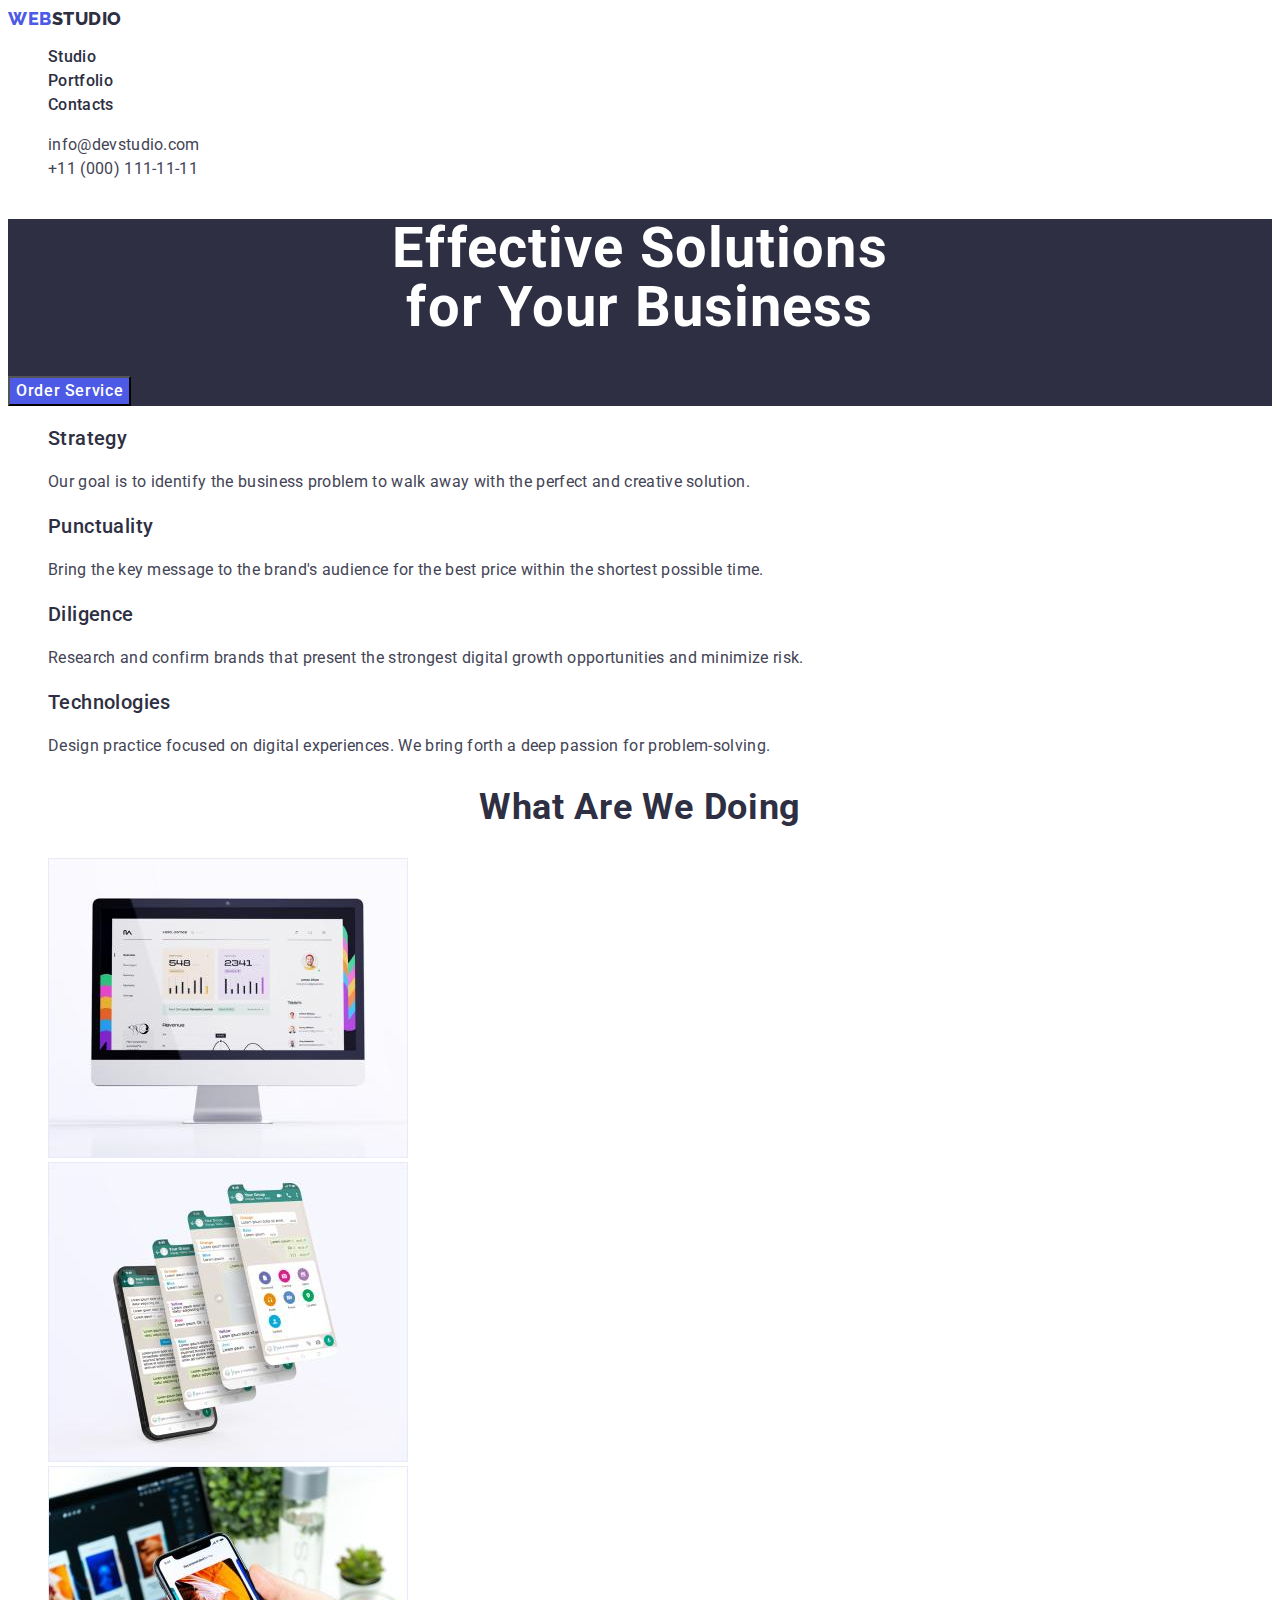
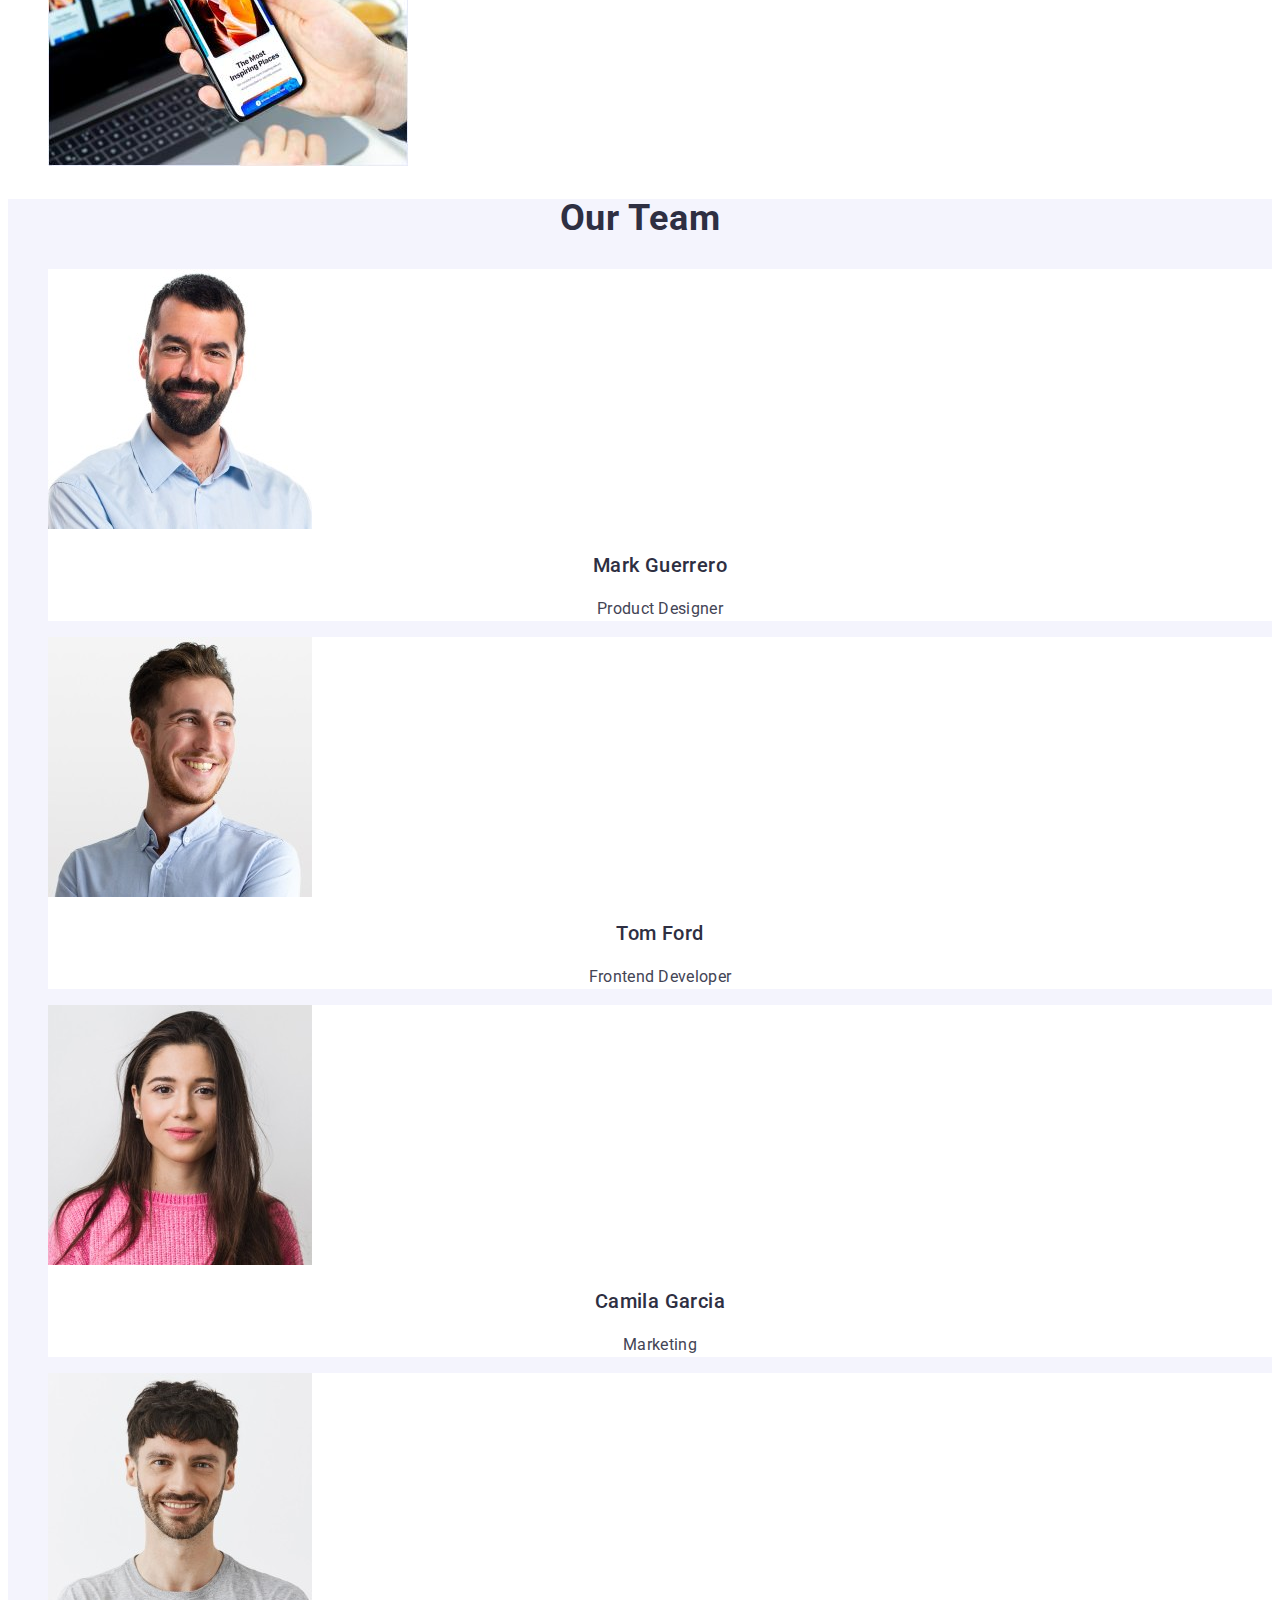
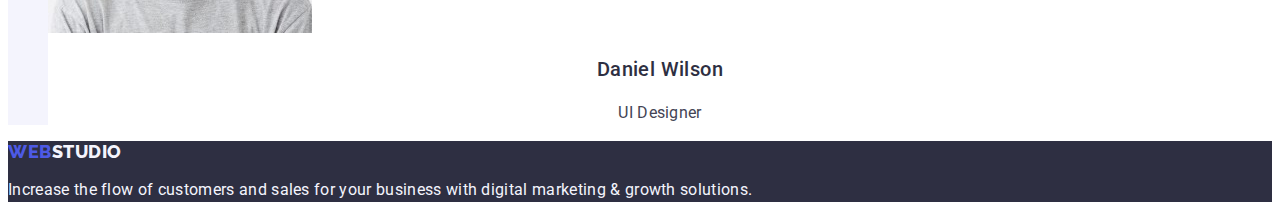
==== index.html @ f13e08d4 "Start" ====
<!DOCTYPE html>
<html lang="en">

<head>
    <meta charset="UTF-8">
    <meta http-equiv="X-UA-Compatible" content="IE=edge">
    <meta name="viewport" content="width=device-width, initial-scale=1.0">
    <meta name="description" content="WebStudio main page">
    <title>WebStudio - Effective Solutions for Your Business!</title>
    <link rel="preconnect" href="https://fonts.googleapis.com">
    <link rel="preconnect" href="https://fonts.gstatic.com" crossorigin>
    <link
        href="https://fonts.googleapis.com/css2?family=Raleway:wght@800&amp;family=Roboto:wght@400;500;700;900&amp;display=swap"
        rel="stylesheet">
    <link rel="stylesheet" href="./css/styles.css">
</head>

<body>
    <header>
        <nav>
            <a href="./index.html" class="logo link">Web<span class="header-studio-color">Studio</span></a>
            <ul class="list">
                <li><a href="./index.html" class="header-link link">Studio</a></li>
                <li><a href="./portfolio.html" class="header-link link">Portfolio</a></li>
                <li><a href="" class="header-link link">Contacts</a></li>
            </ul>
        </nav>
        <address class="header-address">
            <ul class="list">
                <li> <a href="mailto:info@devstudio.com" class="contact-link link">info@devstudio.com</a> </li>
                <li> <a href="tel:+110001111111" class="contact-link link">+11 (000) 111-11-11</a> </li>
            </ul>
        </address>
    </header>

    <main>

        <section class="hero-section">
            <h1 class="hero-head"> Effective Solutions <br> for Your Business </h1>
            <button type="button" class="studio-hero-button"> Order Service </button>
        </section>
        <section>
            <h2 hidden> About us </h2>
            <ul class="list">
                <li>
                    <h3 class="about-us-head">Strategy</h3>
                    <p class="about-us-text">Our goal is to identify the business
                        problem to walk away with the perfect and creative solution.</p>
                </li>
                <li>
                    <h3 class="about-us-head">Punctuality</h3>
                    <p class="about-us-text">Bring the key message to the brand's audience for the best price within the
                        shortest possible
                        time.</p>
                </li>
                <li>
                    <h3 class="about-us-head">Diligence</h3>
                    <p class="about-us-text">Research and confirm brands that present the strongest digital growth
                        opportunities and minimize
                        risk.</p>
                </li>
                <li>
                    <h3 class="about-us-head">Technologies</h3>
                    <p class="about-us-text">Design practice focused on digital experiences. We bring forth a deep
                        passion for
                        problem-solving.</p>
                </li>

            </ul>
        </section>
        <section>
            <h2 class="we-doing-head">What are we doing</h2>
            <ul class="list">
                <li><img src="./images/what_we_are_doing_1.jpg" alt="Monitor with statistics" width="360" height="300">
                </li>
                <li><img src="./images/what_we_are_doing_2.jpg" alt="Different pages of the sam app on a phone"
                        width="360" height="300"></li>
                <li><img src="./images/what_we_are_doing_3.jpg"
                        alt="Phone held on hand with page opened for most interesting places" width="360" height="300">
                </li>
            </ul>
        </section>
        <section class="our-team-section">
            <h2 class="our-team-head">Our Team</h2>
            <ul class="list">
                <li class="our-team-item">
                    <img src="./images/our_team_1.jpg" alt="Mark Guerrero's photo" width="264" height="260">
                    <h3 class="our-team-subhead">Mark Guerrero</h3>
                    <p class="our-team-text">Product Designer</p>
                </li>
                <li class="our-team-item">
                    <img src="./images/our_team_2.jpg" alt="Tom Ford's photo" width="264" height="260">
                    <h3 class="our-team-subhead">Tom Ford</h3>
                    <p class="our-team-text">Frontend Developer</p>
                </li>
                <li class="our-team-item">
                    <img src="./images/our_team_3.jpg" alt="Camila Garcia's photo" width="264" height="260">
                    <h3 class="our-team-subhead">Camila Garcia</h3>
                    <p class="our-team-text">Marketing</p>
                </li>
                <li class="our-team-item">
                    <img src="./images/our_team_4.jpg" alt="Daniel Wilson's photo" width="264" height="260">
                    <h3 class="our-team-subhead">Daniel Wilson</h3>
                    <p class="our-team-text">UI Designer</p>
                </li>
            </ul>
        </section>

    </main>

    <footer class="footer">
        <a href="./index.html" class="logo link">Web<span class="footer-studio-color">Studio</span></a>
        <p class="copyright-text">Increase the flow of customers and sales for your business with digital marketing &
            growth solutions.</p>
    </footer>
</body>

</html>
---- css/styles.css ----
:root {
    --iris-color: #4D5AE5;
    --ocean-color: #404BBF;
    --navyblue-color: #2E2F42;
    --green-color: #31D0AA;
    --slate-color: #434455;
    --light-slate-color: #8E8F99;
    --cornflower-color: #E7E9FC;
    --cloud-color: #F4F4FD;
    --navyblue-modal-color: rgba(46, 47, 66, 0.4);
    --grey-color: rgba(46, 47, 66, 0.7);
    --white-color: #FFFFFF;
    --dairy-color: #FCFCFC;
 }
 
 body {
    font-family: 'Roboto',sans-serif;
    color: #434455;
    background-color: #FFFFFF;
}

.logo {
    color: #4d5ae5;
    font-family: "Raleway", sans-serif;
    font-weight: 800;
    font-size: 18px;
    line-height: 1.17;
    letter-spacing: 0.03em;
    text-transform: uppercase;
}

.link {
    text-decoration: none
}

.list {
    list-style-type: none;
}

.header-studio-color {
    color: #2E2F42;
    font-family: "Raleway", sans-serif;
    font-weight: 800;
    font-size: 18px;
    line-height: 1.17;
    letter-spacing: 0.03em;
    text-transform: uppercase;
}


.header-link {
    font-weight: 500;
    font-size: 16px;
    line-height: 1.5;
    letter-spacing: 0.02em;
    color: #2E2F42;
}

.header-link:hover {
    color: #404BBF;
}

.header-link:focus {
    color: #404BBF;
}

.header-address {
    color: #434455;
    font-style: normal;
}

.contact-link {
    font-weight: 400;
    font-size: 16px;
    line-height: 1.5;
    letter-spacing: 0.02em;
    font-style: normal;
    color: #434455;
}
.contact-link:hover {
    color: #404BBF;
}

.contact-link:focus {
    color: #404BBF;
}

.footer {
    background-color: #2E2F42;
}

.footer-studio-color {
    color: #F4F4FD;
}

.copyright-text {
    font-size: 16px;
    line-height: 1.5;
    letter-spacing: 0.02em;
    color: #F4F4FD;
}

.hero-section {
    background-color: #2E2F42;
}

.hero-head {
    color: #FFFFFF;
    font-weight: 700;
    font-size: 56px;
    line-height: 60px;    
    text-align: center;
    letter-spacing: 0.02em;
    line-height: 1.07;
}

.studio-hero-button {
    background-color: #4D5AE5;
    color: #FFFFFF;
    cursor: pointer;
    font-family: "Roboto", sans-serif;
    font-weight: 500;
    font-size: 16px;
    line-height: 1.5;
    letter-spacing: 0.04em;

}

.studio-hero-button:hover {
    background-color: #404BBF;
}

.studio-hero-button:focus {
    background-color: #404BBF;
}

.about-us-head {
    font-weight: 500;
    font-size: 20px;
    line-height: 1.2;    
    letter-spacing: 0.02em;
    color: #2E2F42;
}

.about-us-text {
    font-size: 16px;
    line-height: 1.5;
    letter-spacing: 0.02em;
    color: #434455;
}

.we-doing-head {
    font-weight: 700;
    font-size: 36px;
    line-height: 1.11;    
    text-align: center;
    letter-spacing: 0.02em;
    text-transform: capitalize;
    color: #2E2F42;
}
.our-team-section {
    background-color: #F4F4FD;
}

.our-team-head {
    font-weight: 700;
    font-size: 36px;
    line-height: 1.11;
    text-align: center;
    letter-spacing: 0.02em;
    text-transform: capitalize;
    color: #2E2F42;
}

.our-team-item {
    background-color: #FFFFFF;
}

.our-team-subhead {
    font-weight: 500;
    font-size: 20px;
    line-height: 1.2;
    text-align: center;
    letter-spacing: 0.02em;
    color: #2E2F42;
}

.our-team-text{
    font-size: 16px;
    line-height: 1.5;
    text-align: center;
    letter-spacing: 0.02em;
    color: #434455;
}

.portfolio-filter-button {
    color: #4D5AE5;
    background-color: #F4F4FD;
    font-family: "Roboto", sans-serif;
    font-weight: 500;
    font-size: 16px;
    line-height: 1.5;
    text-align: center;
    letter-spacing: 0.04em;
    cursor: pointer;
}

.portfolio-filter-button:hover {
    color: #FFFFFF;
    background-color: #404BBF;
}

.portfolio-filter-button:focus {
    color: #FFFFFF;
    background-color: #404BBF;
}

.portfolio-project-subhead {
    font-weight: 500;
    font-size: 20px;
    line-height: 1.2;
    letter-spacing: 0.02em;
    color: #2E2F42;
}

.portfolio-project-text {
    font-size: 16px;
    line-height: 1.5;
    letter-spacing: 0.02em;
    color: #434455;
}
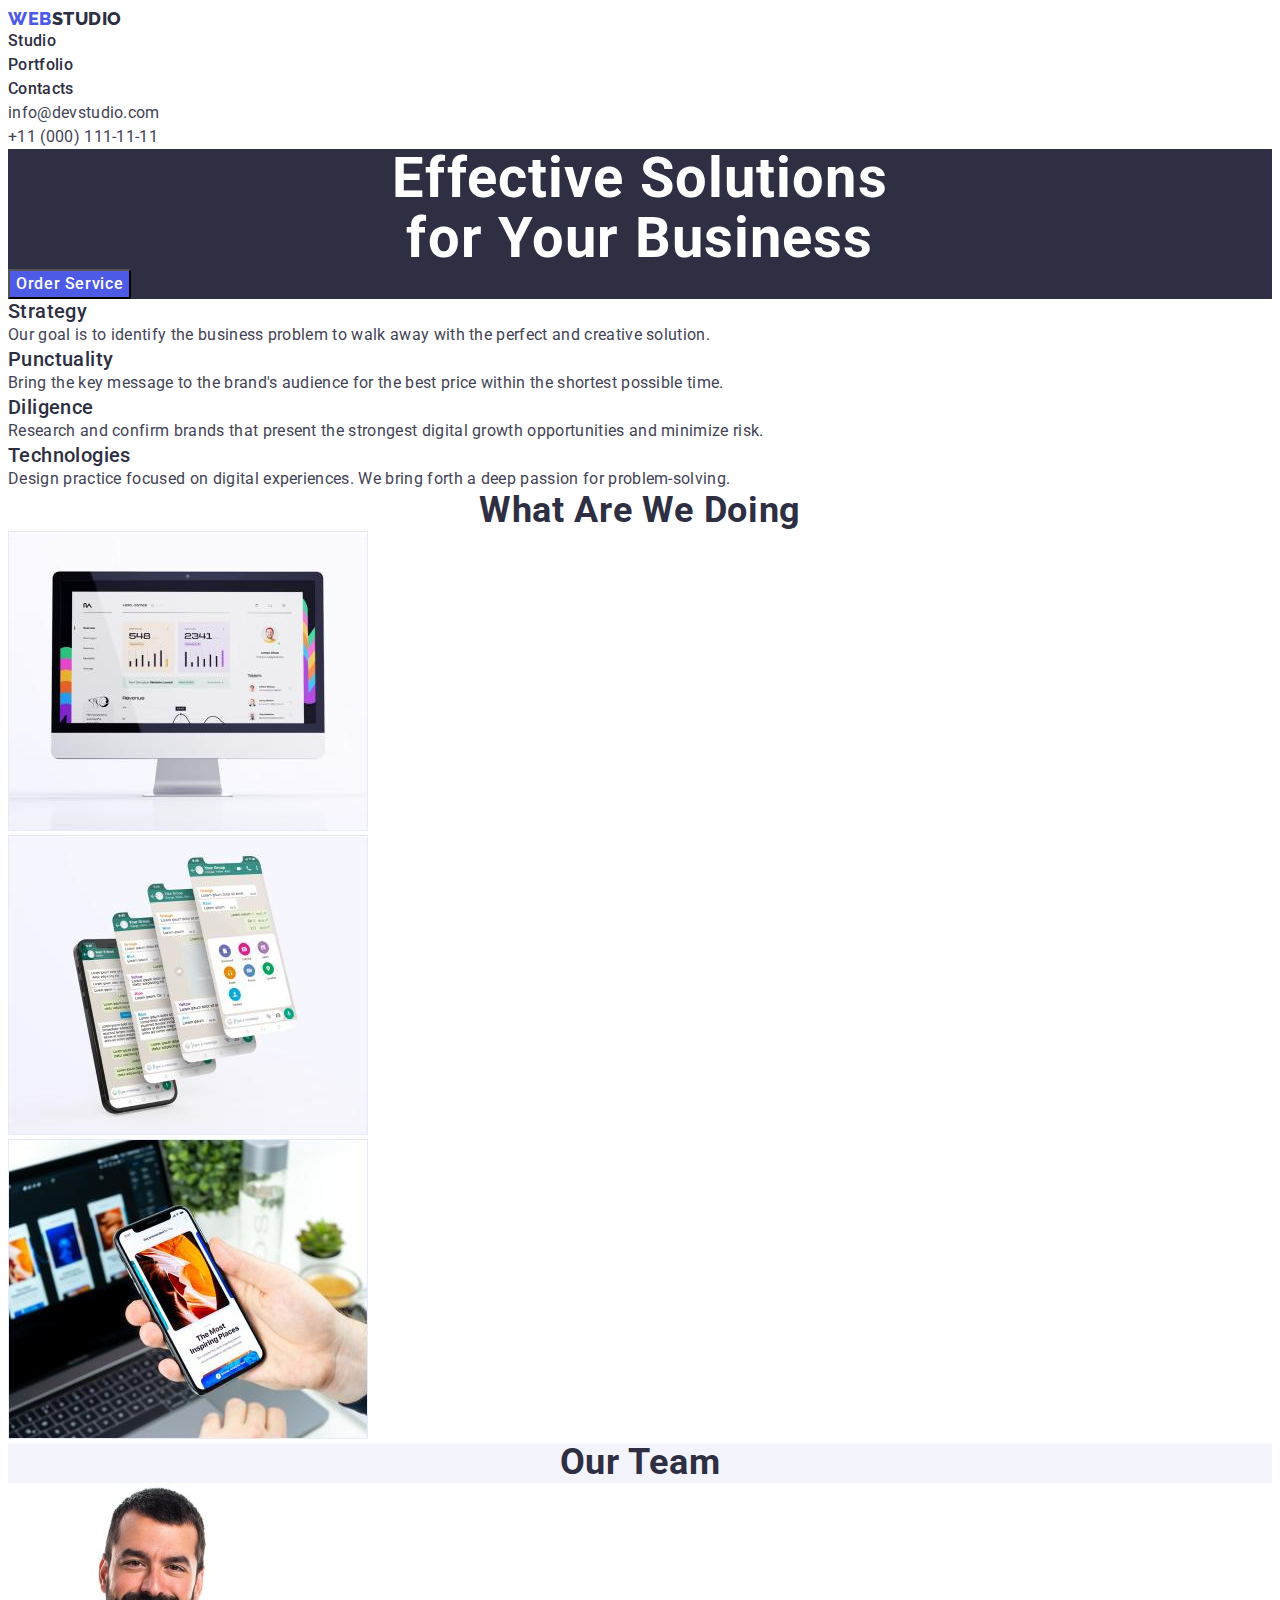
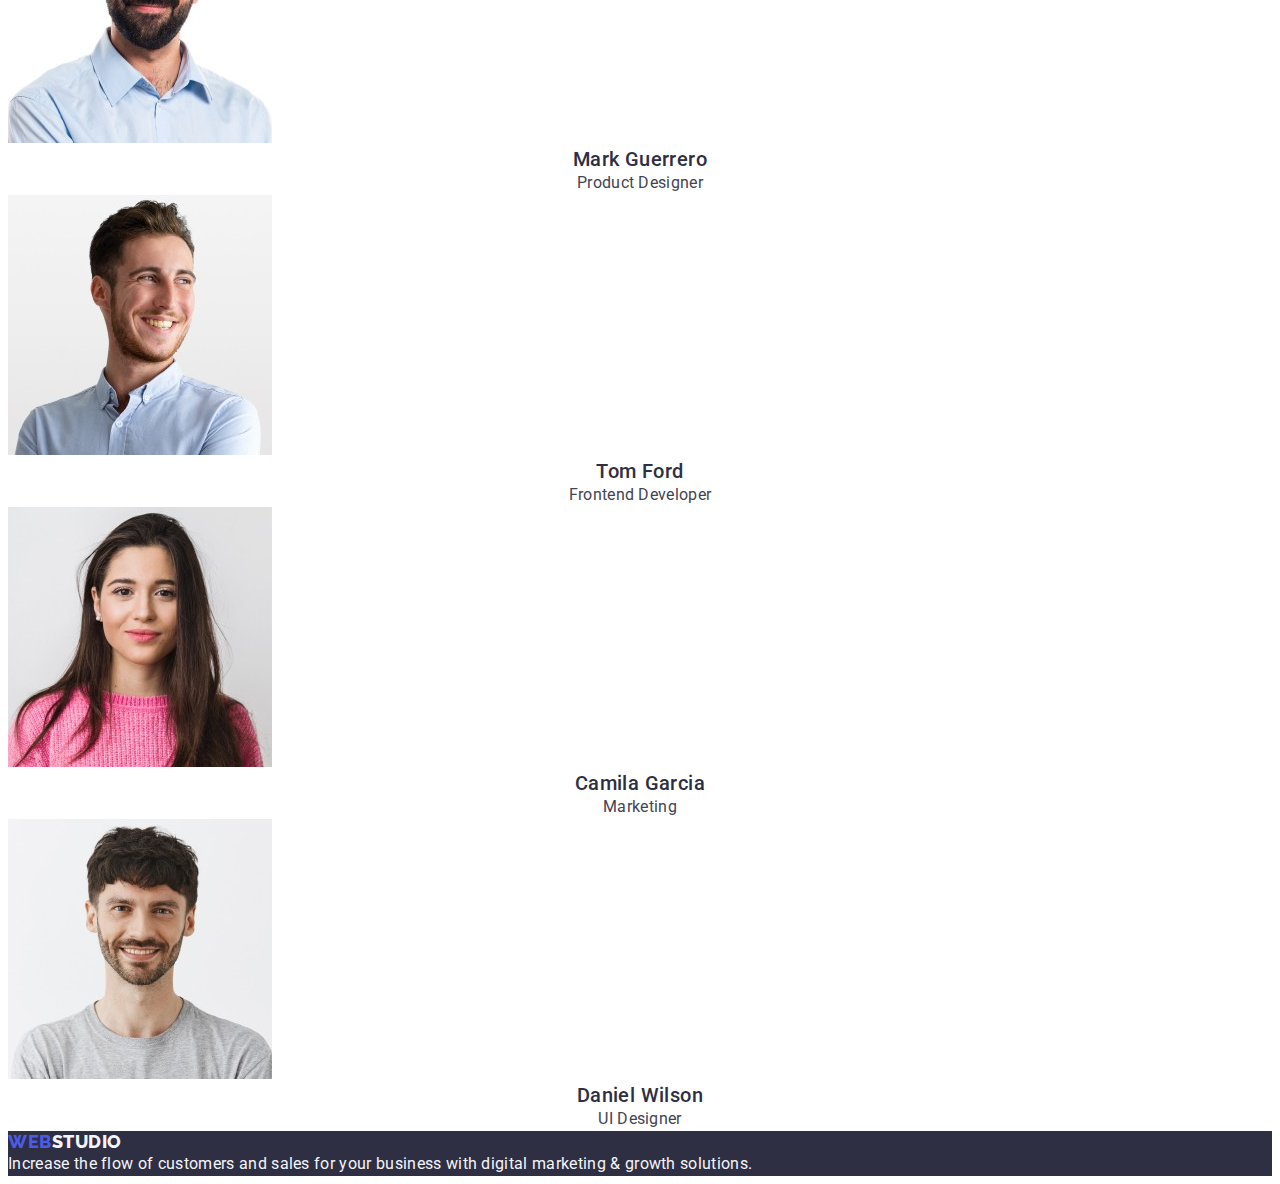
==== commit 414ea6be: "start 1" ====
--- a/index.html
+++ b/index.html
@@ -12,6 +12,10 @@
     <link
         href="https://fonts.googleapis.com/css2?family=Raleway:wght@800&amp;family=Roboto:wght@400;500;700;900&amp;display=swap"
         rel="stylesheet">
+    <link rel="stylesheet" href="https://cdnjs.cloudflare.com/ajax/libs/modern-normalize/2.0.0/modern-normalize.min.css"
+        integrity="sha512-4xo8blKMVCiXpTaLzQSLSw3KFOVPWhm/TRtuPVc4WG6kUgjH6J03IBuG7JZPkcWMxJ5huwaBpOpnwYElP/m6wg=="
+        crossorigin="anonymous" referrerpolicy="no-referrer" />
+
     <link rel="stylesheet" href="./css/styles.css">
 </head>
 
--- a/css/styles.css
+++ b/css/styles.css
@@ -1,231 +1,247 @@
- :root {
-    --iris-color: #4D5AE5;
-    --ocean-color: #404BBF;
-    --navyblue-color: #2E2F42;
-    --green-color: #31D0AA;
-    --slate-color: #434455;
-    --light-slate-color: #8E8F99;
-    --cornflower-color: #E7E9FC;
-    --cloud-color: #F4F4FD;
-    --navyblue-modal-color: rgba(46, 47, 66, 0.4);
-    --grey-color: rgba(46, 47, 66, 0.7);
-    --white-color: #FFFFFF;
-    --dairy-color: #FCFCFC;
- }
- 
- body {
-    font-family: 'Roboto',sans-serif;
-    color: #434455;
-    background-color: #FFFFFF;
+:root {
+  --iris-color: #4d5ae5;
+  --ocean-color: #404bbf;
+  --navyblue-color: #2e2f42;
+  --green-color: #31d0aa;
+  --slate-color: #434455;
+  --light-slate-color: #8e8f99;
+  --cornflower-color: #e7e9fc;
+  --cloud-color: #f4f4fd;
+  --navyblue-modal-color: rgba(46, 47, 66, 0.4);
+  --grey-color: rgba(46, 47, 66, 0.7);
+  --white-color: #ffffff;
+  --dairy-color: #fcfcfc;
+}
+
+body {
+  font-family: "Roboto", sans-serif;
+  color: #434455;
+  background-color: #ffffff;
+}
+
+p,
+ul,
+ol,
+h1,
+h2,
+h3,
+h4,
+h5,
+h6 {
+  margin: 0;
+}
+
+ul {
+  margin-top: 0;
+  margin-bottom: 0;
+  padding-left: 0;
 }
 
 .logo {
-    color: #4d5ae5;
-    font-family: "Raleway", sans-serif;
-    font-weight: 800;
-    font-size: 18px;
-    line-height: 1.17;
-    letter-spacing: 0.03em;
-    text-transform: uppercase;
+  color: #4d5ae5;
+  font-family: "Raleway", sans-serif;
+  font-weight: 800;
+  font-size: 18px;
+  line-height: 1.17;
+  letter-spacing: 0.03em;
+  text-transform: uppercase;
 }
 
 .link {
-    text-decoration: none
+  text-decoration: none;
 }
 
 .list {
-    list-style-type: none;
+  list-style-type: none;
 }
 
 .header-studio-color {
-    color: #2E2F42;
-    font-family: "Raleway", sans-serif;
-    font-weight: 800;
-    font-size: 18px;
-    line-height: 1.17;
-    letter-spacing: 0.03em;
-    text-transform: uppercase;
-}
-
+  color: #2e2f42;
+  font-family: "Raleway", sans-serif;
+  font-weight: 800;
+  font-size: 18px;
+  line-height: 1.17;
+  letter-spacing: 0.03em;
+  text-transform: uppercase;
+}
 
 .header-link {
-    font-weight: 500;
-    font-size: 16px;
-    line-height: 1.5;
-    letter-spacing: 0.02em;
-    color: #2E2F42;
+  font-weight: 500;
+  font-size: 16px;
+  line-height: 1.5;
+  letter-spacing: 0.02em;
+  color: #2e2f42;
 }
 
 .header-link:hover {
-    color: #404BBF;
+  color: #404bbf;
 }
 
 .header-link:focus {
-    color: #404BBF;
+  color: #404bbf;
 }
 
 .header-address {
-    color: #434455;
-    font-style: normal;
+  color: #434455;
+  font-style: normal;
 }
 
 .contact-link {
-    font-weight: 400;
-    font-size: 16px;
-    line-height: 1.5;
-    letter-spacing: 0.02em;
-    font-style: normal;
-    color: #434455;
+  font-weight: 400;
+  font-size: 16px;
+  line-height: 1.5;
+  letter-spacing: 0.02em;
+  font-style: normal;
+  color: #434455;
 }
 .contact-link:hover {
-    color: #404BBF;
+  color: #404bbf;
 }
 
 .contact-link:focus {
-    color: #404BBF;
+  color: #404bbf;
 }
 
 .footer {
-    background-color: #2E2F42;
+  background-color: #2e2f42;
 }
 
 .footer-studio-color {
-    color: #F4F4FD;
+  color: #f4f4fd;
 }
 
 .copyright-text {
-    font-size: 16px;
-    line-height: 1.5;
-    letter-spacing: 0.02em;
-    color: #F4F4FD;
+  font-size: 16px;
+  line-height: 1.5;
+  letter-spacing: 0.02em;
+  color: #f4f4fd;
 }
 
 .hero-section {
-    background-color: #2E2F42;
+  background-color: #2e2f42;
 }
 
 .hero-head {
-    color: #FFFFFF;
-    font-weight: 700;
-    font-size: 56px;
-    line-height: 60px;    
-    text-align: center;
-    letter-spacing: 0.02em;
-    line-height: 1.07;
+  color: #ffffff;
+  font-weight: 700;
+  font-size: 56px;
+  line-height: 60px;
+  text-align: center;
+  letter-spacing: 0.02em;
+  line-height: 1.07;
 }
 
 .studio-hero-button {
-    background-color: #4D5AE5;
-    color: #FFFFFF;
-    cursor: pointer;
-    font-family: "Roboto", sans-serif;
-    font-weight: 500;
-    font-size: 16px;
-    line-height: 1.5;
-    letter-spacing: 0.04em;
-
+  background-color: #4d5ae5;
+  color: #ffffff;
+  cursor: pointer;
+  font-family: "Roboto", sans-serif;
+  font-weight: 500;
+  font-size: 16px;
+  line-height: 1.5;
+  letter-spacing: 0.04em;
 }
 
 .studio-hero-button:hover {
-    background-color: #404BBF;
+  background-color: #404bbf;
 }
 
 .studio-hero-button:focus {
-    background-color: #404BBF;
+  background-color: #404bbf;
 }
 
 .about-us-head {
-    font-weight: 500;
-    font-size: 20px;
-    line-height: 1.2;    
-    letter-spacing: 0.02em;
-    color: #2E2F42;
+  font-weight: 500;
+  font-size: 20px;
+  line-height: 1.2;
+  letter-spacing: 0.02em;
+  color: #2e2f42;
 }
 
 .about-us-text {
-    font-size: 16px;
-    line-height: 1.5;
-    letter-spacing: 0.02em;
-    color: #434455;
+  font-size: 16px;
+  line-height: 1.5;
+  letter-spacing: 0.02em;
+  color: #434455;
 }
 
 .we-doing-head {
-    font-weight: 700;
-    font-size: 36px;
-    line-height: 1.11;    
-    text-align: center;
-    letter-spacing: 0.02em;
-    text-transform: capitalize;
-    color: #2E2F42;
+  font-weight: 700;
+  font-size: 36px;
+  line-height: 1.11;
+  text-align: center;
+  letter-spacing: 0.02em;
+  text-transform: capitalize;
+  color: #2e2f42;
 }
 .our-team-section {
-    background-color: #F4F4FD;
+  background-color: #f4f4fd;
 }
 
 .our-team-head {
-    font-weight: 700;
-    font-size: 36px;
-    line-height: 1.11;
-    text-align: center;
-    letter-spacing: 0.02em;
-    text-transform: capitalize;
-    color: #2E2F42;
+  font-weight: 700;
+  font-size: 36px;
+  line-height: 1.11;
+  text-align: center;
+  letter-spacing: 0.02em;
+  text-transform: capitalize;
+  color: #2e2f42;
 }
 
 .our-team-item {
-    background-color: #FFFFFF;
+  background-color: #ffffff;
 }
 
 .our-team-subhead {
-    font-weight: 500;
-    font-size: 20px;
-    line-height: 1.2;
-    text-align: center;
-    letter-spacing: 0.02em;
-    color: #2E2F42;
-}
-
-.our-team-text{
-    font-size: 16px;
-    line-height: 1.5;
-    text-align: center;
-    letter-spacing: 0.02em;
-    color: #434455;
+  font-weight: 500;
+  font-size: 20px;
+  line-height: 1.2;
+  text-align: center;
+  letter-spacing: 0.02em;
+  color: #2e2f42;
+}
+
+.our-team-text {
+  font-size: 16px;
+  line-height: 1.5;
+  text-align: center;
+  letter-spacing: 0.02em;
+  color: #434455;
 }
 
 .portfolio-filter-button {
-    color: #4D5AE5;
-    background-color: #F4F4FD;
-    font-family: "Roboto", sans-serif;
-    font-weight: 500;
-    font-size: 16px;
-    line-height: 1.5;
-    text-align: center;
-    letter-spacing: 0.04em;
-    cursor: pointer;
+  color: #4d5ae5;
+  background-color: #f4f4fd;
+  font-family: "Roboto", sans-serif;
+  font-weight: 500;
+  font-size: 16px;
+  line-height: 1.5;
+  text-align: center;
+  letter-spacing: 0.04em;
+  cursor: pointer;
 }
 
 .portfolio-filter-button:hover {
-    color: #FFFFFF;
-    background-color: #404BBF;
+  color: #ffffff;
+  background-color: #404bbf;
 }
 
 .portfolio-filter-button:focus {
-    color: #FFFFFF;
-    background-color: #404BBF;
+  color: #ffffff;
+  background-color: #404bbf;
 }
 
 .portfolio-project-subhead {
-    font-weight: 500;
-    font-size: 20px;
-    line-height: 1.2;
-    letter-spacing: 0.02em;
-    color: #2E2F42;
+  font-weight: 500;
+  font-size: 20px;
+  line-height: 1.2;
+  letter-spacing: 0.02em;
+  color: #2e2f42;
 }
 
 .portfolio-project-text {
-    font-size: 16px;
-    line-height: 1.5;
-    letter-spacing: 0.02em;
-    color: #434455;
-}+  font-size: 16px;
+  line-height: 1.5;
+  letter-spacing: 0.02em;
+  color: #434455;
+}
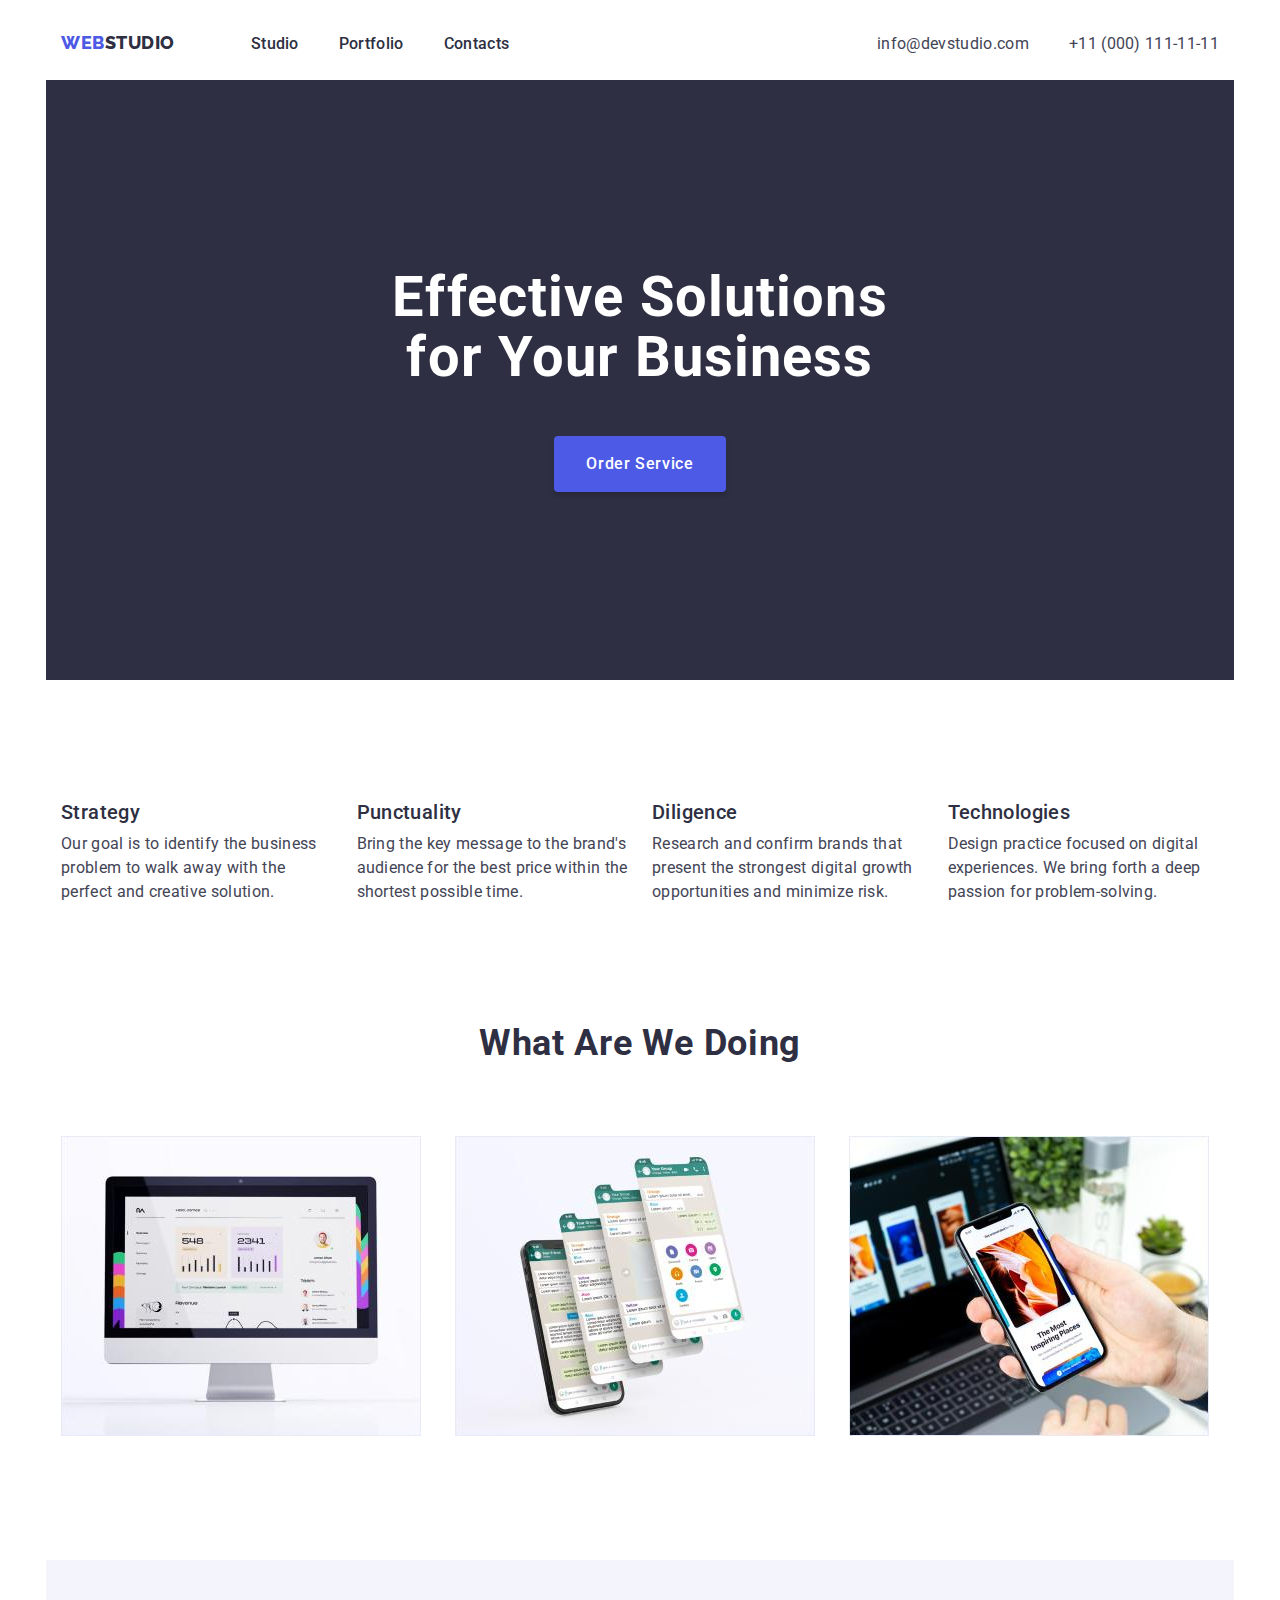
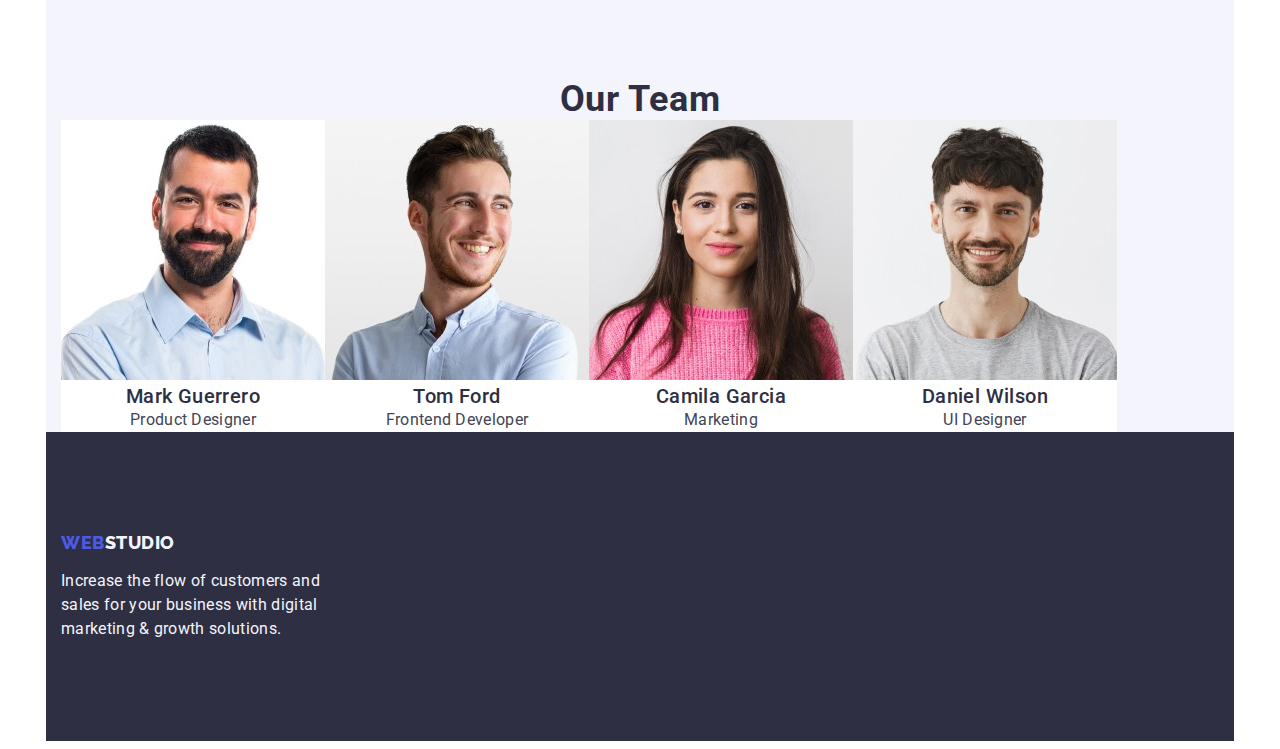
==== commit 4a9c57ef: "Progress 1" ====
--- a/index.html
+++ b/index.html
@@ -20,32 +20,34 @@
 </head>
 
 <body>
-    <header>
-        <nav>
-            <a href="./index.html" class="logo link">Web<span class="header-studio-color">Studio</span></a>
-            <ul class="list">
-                <li><a href="./index.html" class="header-link link">Studio</a></li>
-                <li><a href="./portfolio.html" class="header-link link">Portfolio</a></li>
-                <li><a href="" class="header-link link">Contacts</a></li>
-            </ul>
-        </nav>
-        <address class="header-address">
-            <ul class="list">
-                <li> <a href="mailto:info@devstudio.com" class="contact-link link">info@devstudio.com</a> </li>
-                <li> <a href="tel:+110001111111" class="contact-link link">+11 (000) 111-11-11</a> </li>
-            </ul>
-        </address>
+    <header class="header">
+        <div class="container header-container">
+            <nav class="navigation-wrap">
+                <a href="./index.html" class="logo link">Web<span class="header-studio-color">Studio</span></a>
+                <ul class="list navigation-list">
+                    <li><a href="./index.html" class="header-link link">Studio</a></li>
+                    <li><a href="./portfolio.html" class="header-link link">Portfolio</a></li>
+                    <li><a href="" class="header-link link">Contacts</a></li>
+                </ul>
+            </nav>
+            <address class="header-address">
+                <ul class="list address-list">
+                    <li> <a href="mailto:info@devstudio.com" class="contact-link link">info@devstudio.com</a> </li>
+                    <li> <a href="tel:+110001111111" class="contact-link link">+11 (000) 111-11-11</a> </li>
+                </ul>
+            </address>
+        </div>
     </header>
 
     <main>
-
-        <section class="hero-section">
-            <h1 class="hero-head"> Effective Solutions <br> for Your Business </h1>
+        <section class="container hero-section">
+            <h1 class="hero-head"> Effective Solutions for Your Business </h1>
             <button type="button" class="studio-hero-button"> Order Service </button>
         </section>
-        <section>
+
+        <section class="container about-us-section">
             <h2 hidden> About us </h2>
-            <ul class="list">
+            <ul class="list about-us-wrap">
                 <li>
                     <h3 class="about-us-head">Strategy</h3>
                     <p class="about-us-text">Our goal is to identify the business
@@ -72,9 +74,10 @@
 
             </ul>
         </section>
-        <section>
+
+        <section class="container we-doing-section">
             <h2 class="we-doing-head">What are we doing</h2>
-            <ul class="list">
+            <ul class="list we-doing-list">
                 <li><img src="./images/what_we_are_doing_1.jpg" alt="Monitor with statistics" width="360" height="300">
                 </li>
                 <li><img src="./images/what_we_are_doing_2.jpg" alt="Different pages of the sam app on a phone"
@@ -84,9 +87,10 @@
                 </li>
             </ul>
         </section>
-        <section class="our-team-section">
+
+        <section class="container our-team-section">
             <h2 class="our-team-head">Our Team</h2>
-            <ul class="list">
+            <ul class="list team-list">
                 <li class="our-team-item">
                     <img src="./images/our_team_1.jpg" alt="Mark Guerrero's photo" width="264" height="260">
                     <h3 class="our-team-subhead">Mark Guerrero</h3>
@@ -112,7 +116,7 @@
 
     </main>
 
-    <footer class="footer">
+    <footer class="footer container">
         <a href="./index.html" class="logo link">Web<span class="footer-studio-color">Studio</span></a>
         <p class="copyright-text">Increase the flow of customers and sales for your business with digital marketing &
             growth solutions.</p>
--- a/css/styles.css
+++ b/css/styles.css
@@ -55,6 +55,35 @@
   list-style-type: none;
 }
 
+.container {
+  width: 100%;
+  max-width: 1158px;
+  padding-left: 15px;
+  padding-right: 15px;
+  margin: 0 auto;
+}
+
+/* -----------------Header---------------------*/
+
+.header {
+  padding-top: 24px;
+  padding-bottom: 24px;
+}
+
+.header-container {
+  display: flex;
+}
+
+.navigation-wrap {
+  display: flex;
+}
+
+.navigation-list {
+  display: flex;
+  gap: 40px;
+  margin-left: 76px;
+}
+
 .header-studio-color {
   color: #2e2f42;
   font-family: "Raleway", sans-serif;
@@ -84,6 +113,12 @@
 .header-address {
   color: #434455;
   font-style: normal;
+  margin-left: auto;
+}
+
+.address-list {
+  display: flex;
+  gap: 40px;
 }
 
 .contact-link {
@@ -102,8 +137,12 @@
   color: #404bbf;
 }
 
+/* -----------------Footer---------------------*/
+
 .footer {
   background-color: #2e2f42;
+  padding-top: 100px;
+  padding-bottom: 100px;
 }
 
 .footer-studio-color {
@@ -115,10 +154,19 @@
   line-height: 1.5;
   letter-spacing: 0.02em;
   color: #f4f4fd;
-}
+  margin-top: 16px;
+  width: 100%;
+  max-width: 264px;
+}
+
+/* -----------------Studio Hero-----------------*/
 
 .hero-section {
   background-color: #2e2f42;
+  display: flex;
+  flex-direction: column;
+  justify-content: center;
+  align-items: center;
 }
 
 .hero-head {
@@ -129,17 +177,30 @@
   text-align: center;
   letter-spacing: 0.02em;
   line-height: 1.07;
+  width: 100%;
+  max-width: 496px;
+  margin-bottom: 48px;
+  margin-top: 188px;
 }
 
 .studio-hero-button {
   background-color: #4d5ae5;
   color: #ffffff;
+  box-shadow: 0px 4px 4px rgba(0, 0, 0, 0.15);
+  border-radius: 4px;
   cursor: pointer;
   font-family: "Roboto", sans-serif;
   font-weight: 500;
   font-size: 16px;
   line-height: 1.5;
   letter-spacing: 0.04em;
+  display: flex;
+  flex-direction: row;
+  align-items: flex-start;
+  padding: 16px 32px;
+  gap: 10px;
+  border: 0;
+  margin-bottom: 188px;
 }
 
 .studio-hero-button:hover {
@@ -150,6 +211,22 @@
   background-color: #404bbf;
 }
 
+/* ---------------Studio About Us---------------*/
+
+.about-us-section {
+  padding-top: 120px;
+  padding-bottom: 120px;
+}
+
+.about-us-wrap {
+  display: flex;
+  gap: 24px;
+}
+
+.about-us-wrap li {
+  flex-basis: calc((100% - 24px * 3) / 4);
+}
+
 .about-us-head {
   font-weight: 500;
   font-size: 20px;
@@ -163,6 +240,13 @@
   line-height: 1.5;
   letter-spacing: 0.02em;
   color: #434455;
+  margin-top: 8px;
+}
+
+/* ---------------Studio What We Do---------------*/
+
+.we-doing-section {
+  padding-bottom: 120px;
 }
 
 .we-doing-head {
@@ -173,7 +257,20 @@
   letter-spacing: 0.02em;
   text-transform: capitalize;
   color: #2e2f42;
-}
+  margin-bottom: 72px;
+}
+
+.we-doing-list {
+  display: flex;
+  gap: 24px;
+}
+
+.we-doing-list li {
+  flex-basis: calc((100% - 2 * 24px) / 3);
+}
+
+/* ---------------Studio Our Team---------------*/
+
 .our-team-section {
   background-color: #f4f4fd;
 }
@@ -186,6 +283,11 @@
   letter-spacing: 0.02em;
   text-transform: capitalize;
   color: #2e2f42;
+  padding-top: 120px;
+}
+
+.team-list {
+  display: flex;
 }
 
 .our-team-item {
@@ -208,6 +310,8 @@
   letter-spacing: 0.02em;
   color: #434455;
 }
+
+/* ---------------Poertfolio Page---------------*/
 
 .portfolio-filter-button {
   color: #4d5ae5;
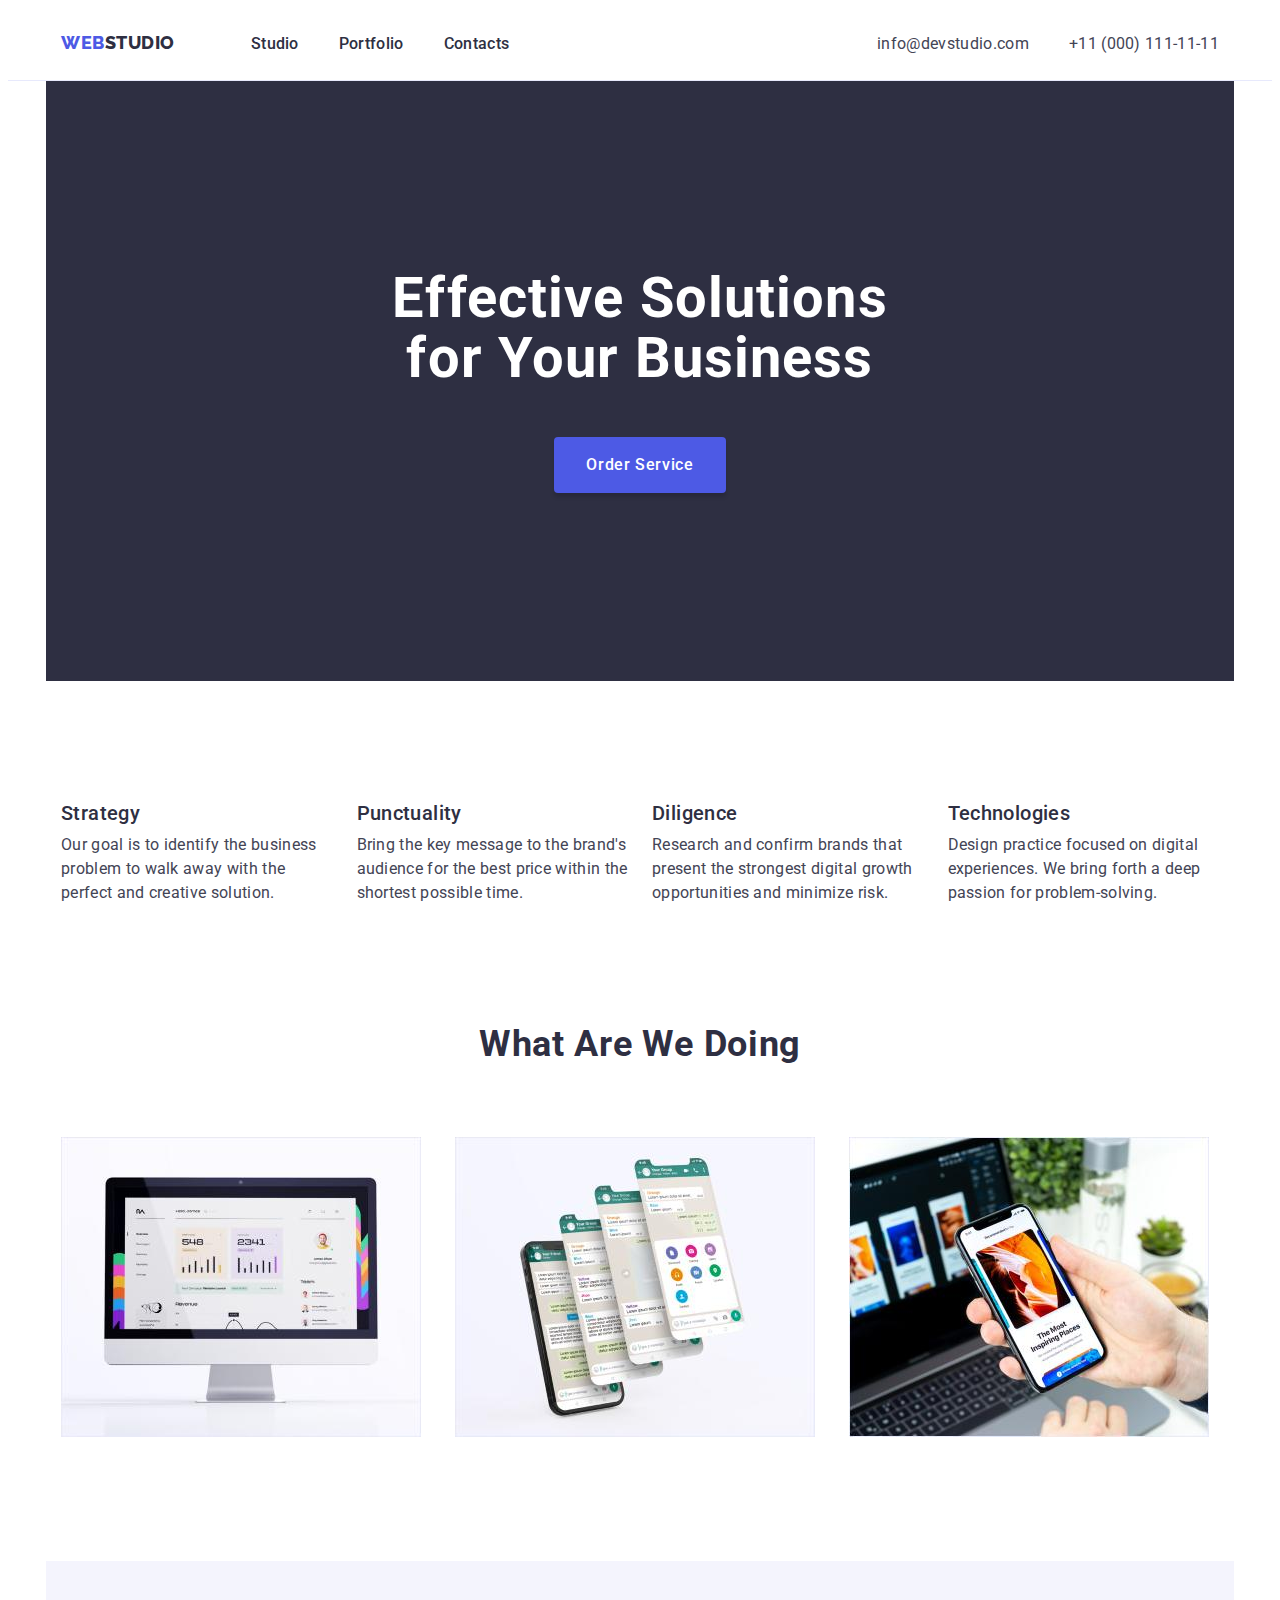
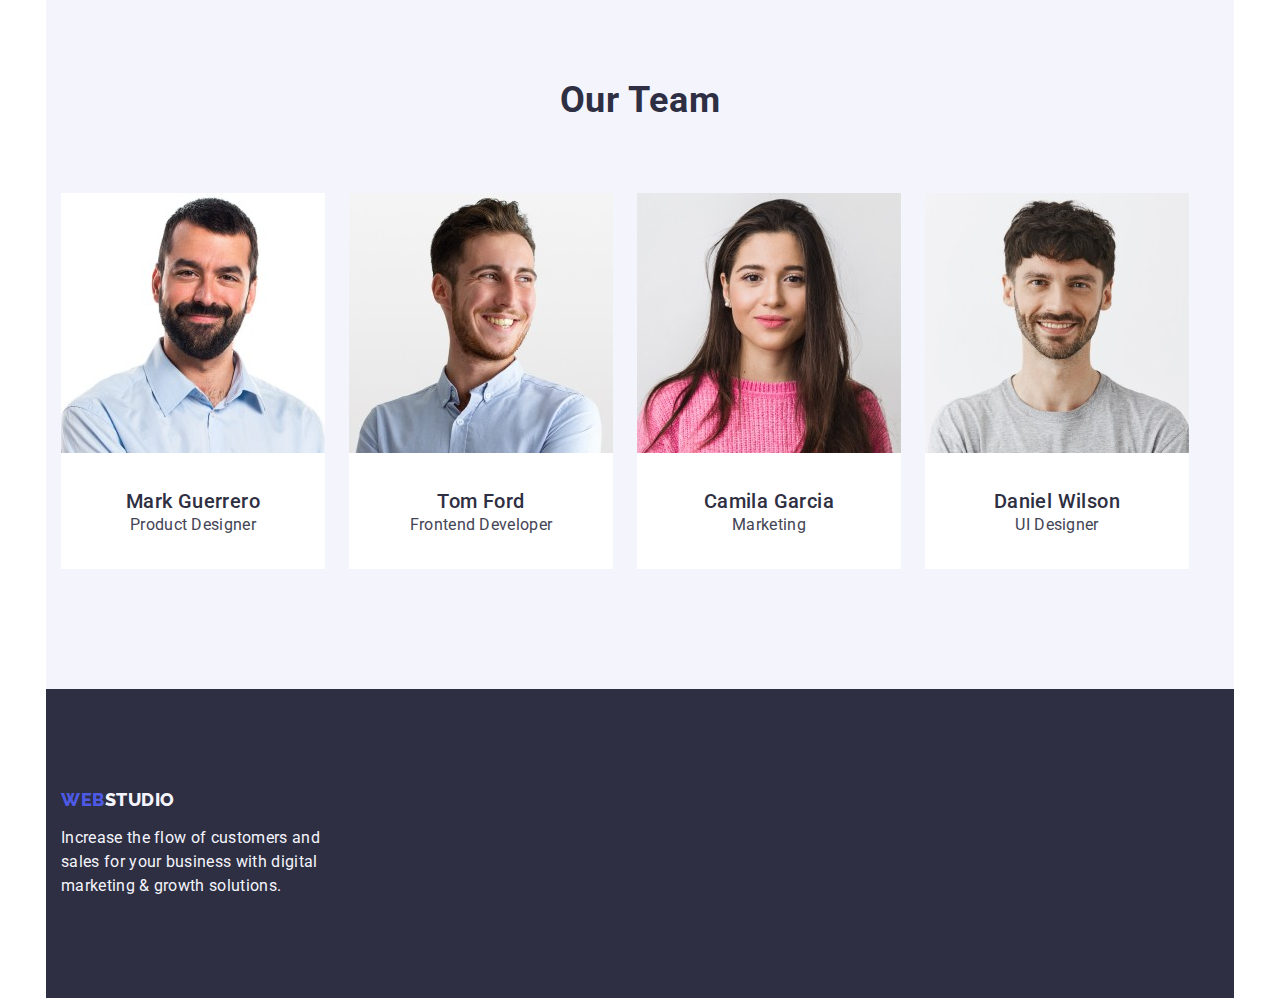
==== commit 5e90c375: "First submission" ====
--- a/index.html
+++ b/index.html
@@ -93,23 +93,31 @@
             <ul class="list team-list">
                 <li class="our-team-item">
                     <img src="./images/our_team_1.jpg" alt="Mark Guerrero's photo" width="264" height="260">
-                    <h3 class="our-team-subhead">Mark Guerrero</h3>
-                    <p class="our-team-text">Product Designer</p>
+                    <div class="team-wrap">
+                        <h3 class="our-team-subhead">Mark Guerrero</h3>
+                        <p class="our-team-text">Product Designer</p>
+                    </div>
                 </li>
                 <li class="our-team-item">
                     <img src="./images/our_team_2.jpg" alt="Tom Ford's photo" width="264" height="260">
-                    <h3 class="our-team-subhead">Tom Ford</h3>
-                    <p class="our-team-text">Frontend Developer</p>
+                    <div class="team-wrap">
+                        <h3 class="our-team-subhead">Tom Ford</h3>
+                        <p class="our-team-text">Frontend Developer</p>
+                    </div>
                 </li>
                 <li class="our-team-item">
                     <img src="./images/our_team_3.jpg" alt="Camila Garcia's photo" width="264" height="260">
-                    <h3 class="our-team-subhead">Camila Garcia</h3>
-                    <p class="our-team-text">Marketing</p>
+                    <div class="team-wrap">
+                        <h3 class="our-team-subhead">Camila Garcia</h3>
+                        <p class="our-team-text">Marketing</p>
+                    </div>
                 </li>
                 <li class="our-team-item">
                     <img src="./images/our_team_4.jpg" alt="Daniel Wilson's photo" width="264" height="260">
-                    <h3 class="our-team-subhead">Daniel Wilson</h3>
-                    <p class="our-team-text">UI Designer</p>
+                    <div class="team-wrap">
+                        <h3 class="our-team-subhead">Daniel Wilson</h3>
+                        <p class="our-team-text">UI Designer</p>
+                    </div>
                 </li>
             </ul>
         </section>
--- a/css/styles.css
+++ b/css/styles.css
@@ -31,6 +31,10 @@
   margin: 0;
 }
 
+.block-images {
+  display: block;
+}
+
 ul {
   margin-top: 0;
   margin-bottom: 0;
@@ -68,6 +72,7 @@
 .header {
   padding-top: 24px;
   padding-bottom: 24px;
+  border-bottom: 1px solid #e7e9fc;
 }
 
 .header-container {
@@ -100,6 +105,8 @@
   line-height: 1.5;
   letter-spacing: 0.02em;
   color: #2e2f42;
+  padding-top: 24px;
+  padding-bottom: 24px;
 }
 
 .header-link:hover {
@@ -128,6 +135,8 @@
   letter-spacing: 0.02em;
   font-style: normal;
   color: #434455;
+  padding-top: 24px;
+  padding-bottom: 24px;
 }
 .contact-link:hover {
   color: #404bbf;
@@ -273,6 +282,7 @@
 
 .our-team-section {
   background-color: #f4f4fd;
+  padding-bottom: 120px;
 }
 
 .our-team-head {
@@ -288,6 +298,13 @@
 
 .team-list {
   display: flex;
+  gap: 24px;
+  flex-basis: ((100% - 3 * 24px) / 4);
+  margin-top: 72px;
+}
+
+.team-wrap {
+  margin: 32px 16px;
 }
 
 .our-team-item {
@@ -312,6 +329,10 @@
 }
 
 /* ---------------Poertfolio Page---------------*/
+
+.portfolio-container {
+  padding-top: 95px;
+}
 
 .portfolio-filter-button {
   color: #4d5ae5;
@@ -323,16 +344,41 @@
   text-align: center;
   letter-spacing: 0.04em;
   cursor: pointer;
+  padding: 12px 24px;
+  border: 0;
+  border-radius: 4px;
+}
+
+.portfolio-buttons-wrap {
+  display: flex;
+  justify-content: center;
+  margin-bottom: 72px;
+  gap: 24px;
 }
 
 .portfolio-filter-button:hover {
   color: #ffffff;
   background-color: #404bbf;
+  border-radius: 4px;
+  border: 0;
+  box-shadow: 0px 3px 1px rgba(0, 0, 0, 0.1), 0px 2px 1px rgba(0, 0, 0, 0.08),
+    0px 2px 2px rgba(0, 0, 0, 0.12);
 }
 
 .portfolio-filter-button:focus {
   color: #ffffff;
   background-color: #404bbf;
+  border: 0;
+  box-shadow: 0px 3px 1px rgba(0, 0, 0, 0.1), 0px 2px 1px rgba(0, 0, 0, 0.08),
+    0px 2px 2px rgba(0, 0, 0, 0.12);
+}
+
+.portfolio-project-wrap {
+  display: flex;
+  flex-wrap: wrap;
+  justify-content: center;
+  gap: 48px 24px;
+  padding-bottom: 120px;
 }
 
 .portfolio-project-subhead {
@@ -341,6 +387,7 @@
   line-height: 1.2;
   letter-spacing: 0.02em;
   color: #2e2f42;
+  margin: 32px auto 8px 16px;
 }
 
 .portfolio-project-text {
@@ -348,4 +395,12 @@
   line-height: 1.5;
   letter-spacing: 0.02em;
   color: #434455;
-}
+  margin: 0 auto 32px 16px;
+}
+
+.portfolio-item-wrap {
+  border-bottom: 1px solid #e7e9fc;
+  border-right: 1px solid #e7e9fc;
+  border-left: 1px solid #e7e9fc;
+  padding-top: 32px;
+}
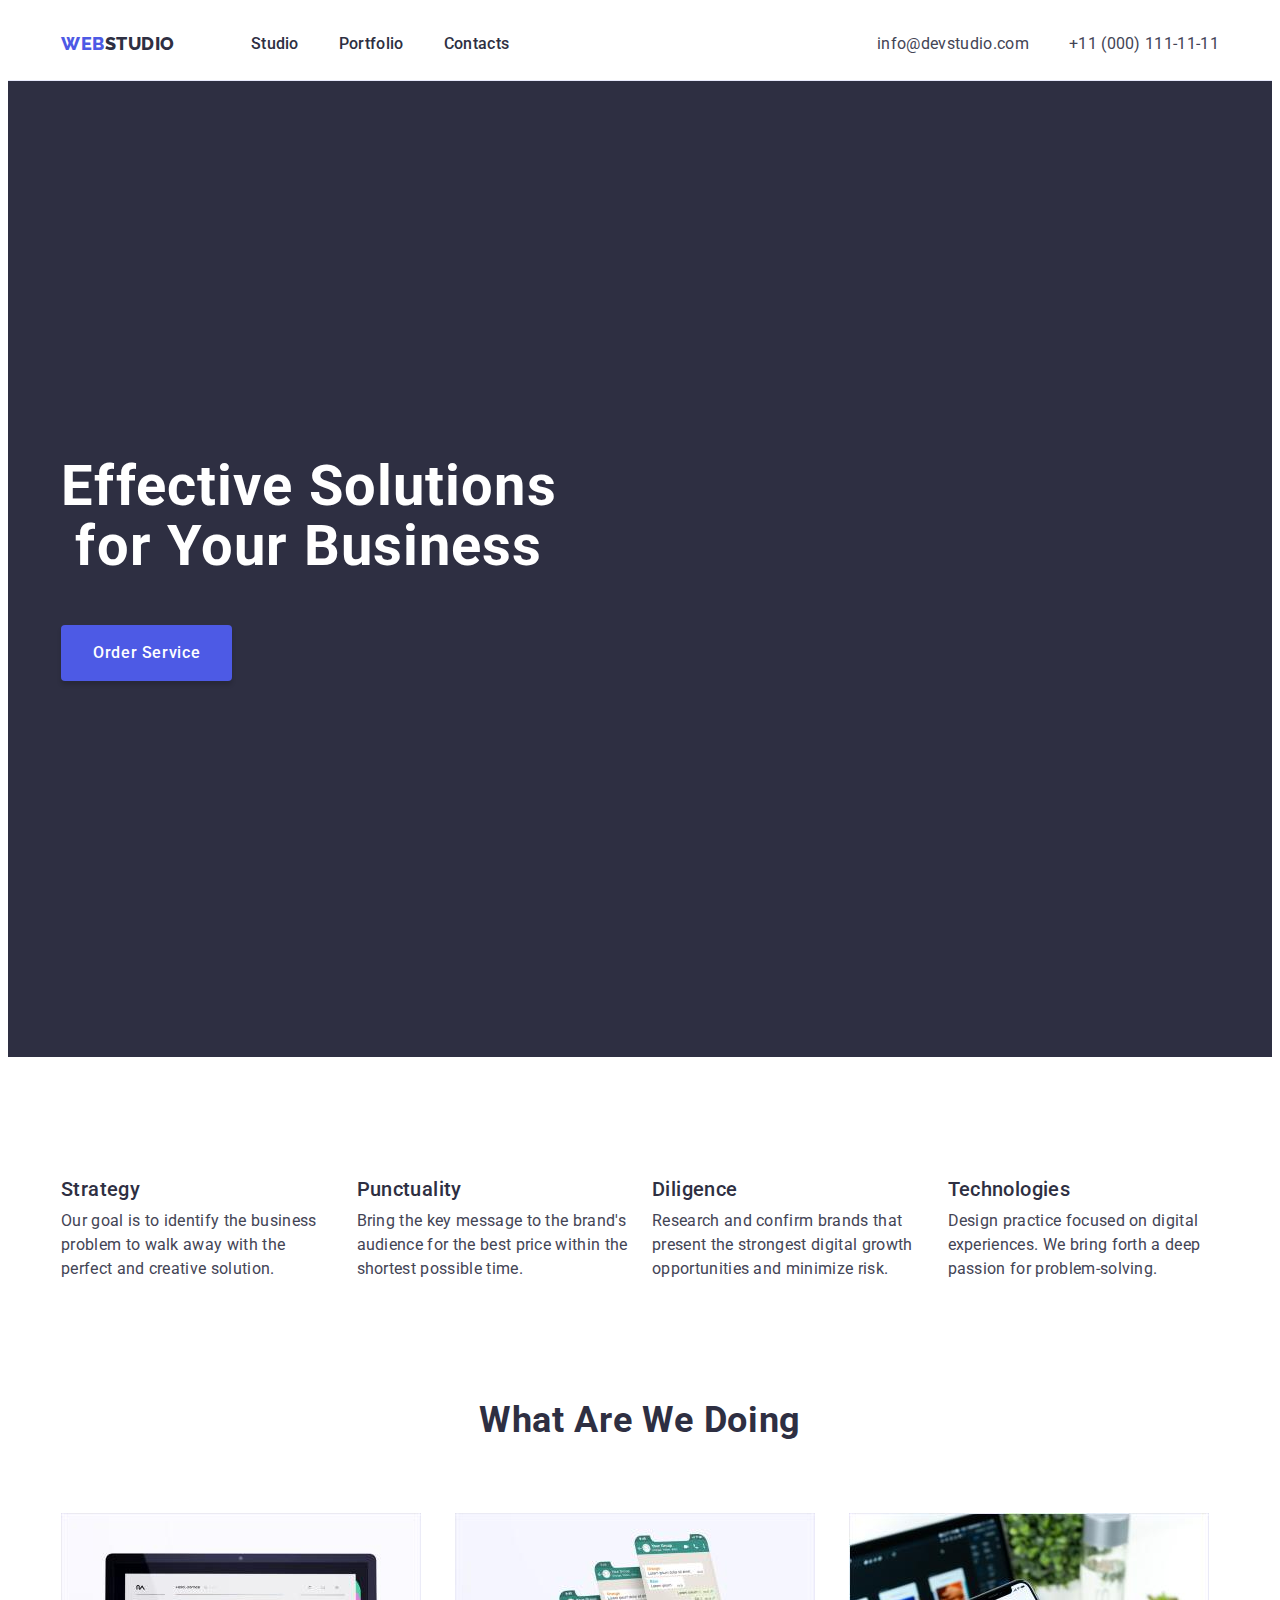
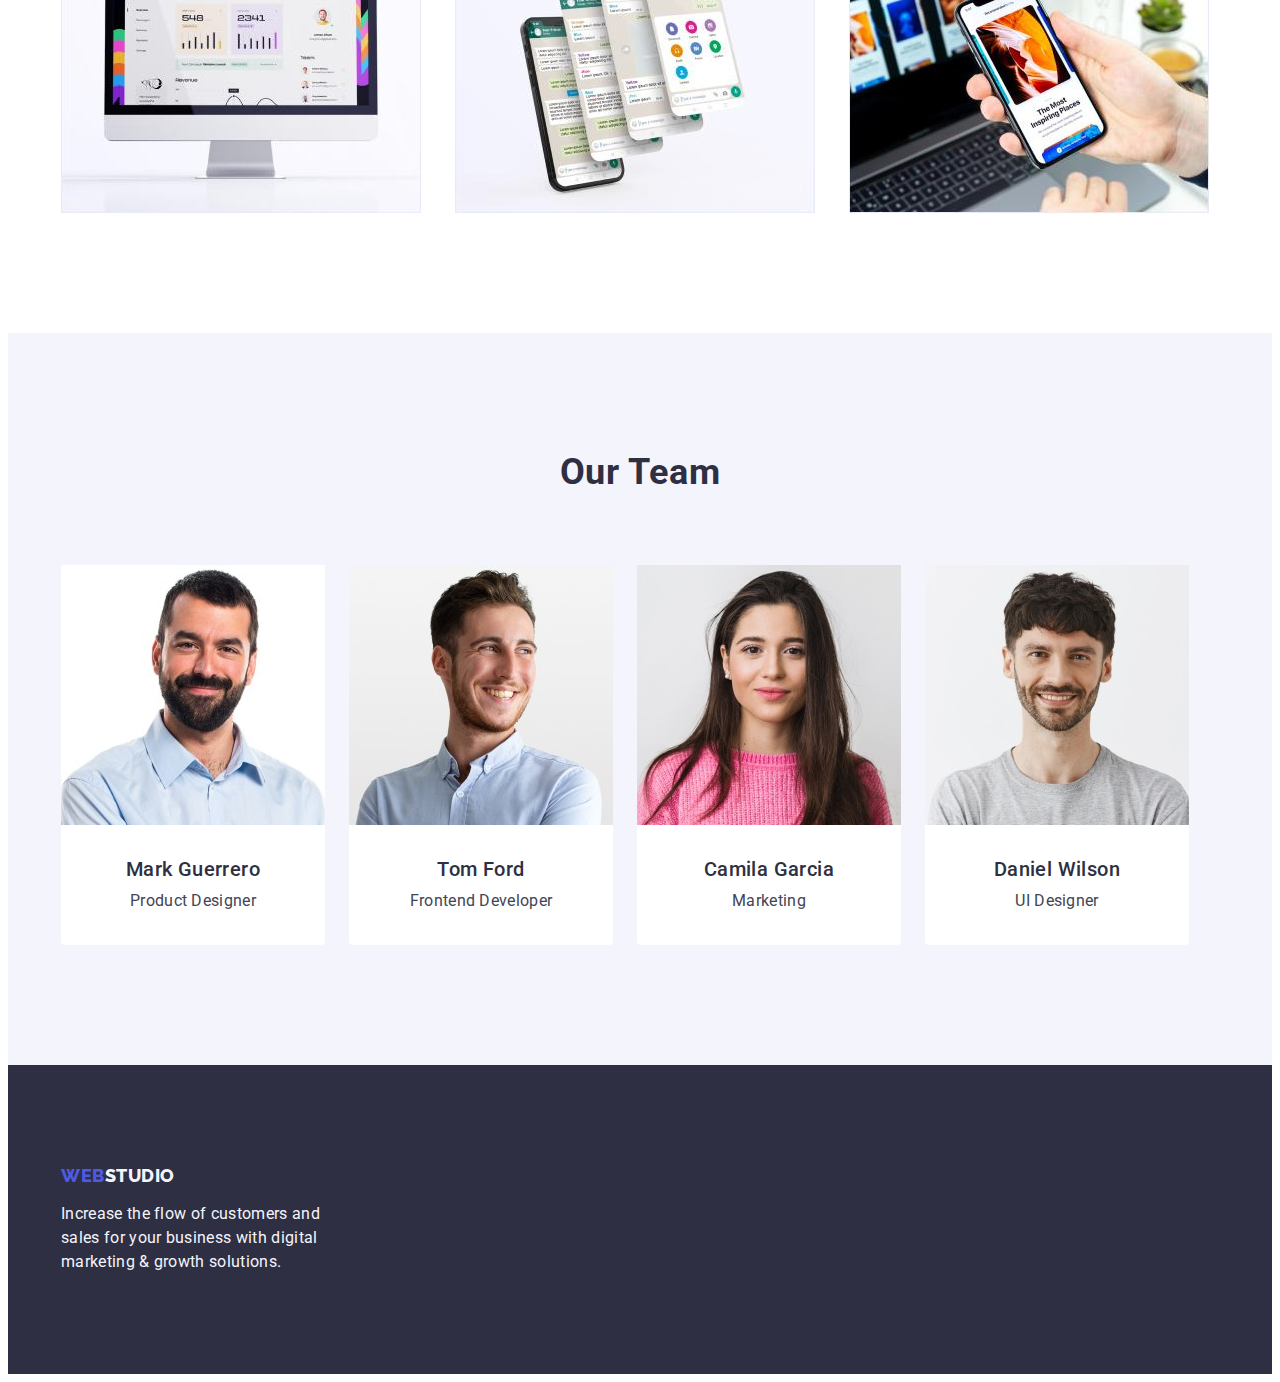
==== commit 1411510c: "Second Submission" ====
--- a/index.html
+++ b/index.html
@@ -40,94 +40,108 @@
     </header>
 
     <main>
-        <section class="container hero-section">
-            <h1 class="hero-head"> Effective Solutions for Your Business </h1>
-            <button type="button" class="studio-hero-button"> Order Service </button>
+        <section class="hero-section">
+            <div class="container">
+                <h1 class="hero-head"> Effective Solutions for Your Business </h1>
+                <button type="button" class="studio-hero-button"> Order Service </button>
+            </div>
         </section>
 
-        <section class="container about-us-section">
-            <h2 hidden> About us </h2>
-            <ul class="list about-us-wrap">
-                <li>
-                    <h3 class="about-us-head">Strategy</h3>
-                    <p class="about-us-text">Our goal is to identify the business
-                        problem to walk away with the perfect and creative solution.</p>
-                </li>
-                <li>
-                    <h3 class="about-us-head">Punctuality</h3>
-                    <p class="about-us-text">Bring the key message to the brand's audience for the best price within the
-                        shortest possible
-                        time.</p>
-                </li>
-                <li>
-                    <h3 class="about-us-head">Diligence</h3>
-                    <p class="about-us-text">Research and confirm brands that present the strongest digital growth
-                        opportunities and minimize
-                        risk.</p>
-                </li>
-                <li>
-                    <h3 class="about-us-head">Technologies</h3>
-                    <p class="about-us-text">Design practice focused on digital experiences. We bring forth a deep
-                        passion for
-                        problem-solving.</p>
-                </li>
+        <section class="section about-us-section">
+            <div class="container">
+                <h2 class="visually-hidden"> About us </h2>
+                <ul class="list about-us-wrap">
+                    <li class="about-us-item">
+                        <h3 class="about-us-head">Strategy</h3>
+                        <p class="about-us-text">Our goal is to identify the business
+                            problem to walk away with the perfect and creative solution.</p>
+                    </li>
+                    <li class="about-us-item">
+                        <h3 class="about-us-head">Punctuality</h3>
+                        <p class="about-us-text">Bring the key message to the brand's audience for the best price within
+                            the
+                            shortest possible
+                            time.</p>
+                    </li>
+                    <li class="about-us-item">
+                        <h3 class="about-us-head">Diligence</h3>
+                        <p class="about-us-text">Research and confirm brands that present the strongest digital growth
+                            opportunities and minimize
+                            risk.</p>
+                    </li>
+                    <li class="about-us-item">
+                        <h3 class="about-us-head">Technologies</h3>
+                        <p class="about-us-text">Design practice focused on digital experiences. We bring forth a deep
+                            passion for
+                            problem-solving.</p>
+                    </li>
 
-            </ul>
+                </ul>
+            </div>
         </section>
 
-        <section class="container we-doing-section">
-            <h2 class="we-doing-head">What are we doing</h2>
-            <ul class="list we-doing-list">
-                <li><img src="./images/what_we_are_doing_1.jpg" alt="Monitor with statistics" width="360" height="300">
-                </li>
-                <li><img src="./images/what_we_are_doing_2.jpg" alt="Different pages of the sam app on a phone"
-                        width="360" height="300"></li>
-                <li><img src="./images/what_we_are_doing_3.jpg"
-                        alt="Phone held on hand with page opened for most interesting places" width="360" height="300">
-                </li>
-            </ul>
+        <section class="section">
+            <div class="container">
+                <h2 class="we-doing-head">What are we doing</h2>
+                <ul class="list we-doing-list">
+                    <li class="we-doing-item"><img src="./images/what_we_are_doing_1.jpg" alt="Monitor with statistics"
+                            width="360" height="300">
+                    </li>
+                    <li class="we-doing-item"><img src="./images/what_we_are_doing_2.jpg"
+                            alt="Different pages of the sam app on a phone" width="360" height="300"></li>
+                    <li class="we-doing-item"><img src="./images/what_we_are_doing_3.jpg"
+                            alt="Phone held on hand with page opened for most interesting places" width="360"
+                            height="300">
+                    </li>
+                </ul>
+            </div>
         </section>
 
-        <section class="container our-team-section">
-            <h2 class="our-team-head">Our Team</h2>
-            <ul class="list team-list">
-                <li class="our-team-item">
-                    <img src="./images/our_team_1.jpg" alt="Mark Guerrero's photo" width="264" height="260">
-                    <div class="team-wrap">
-                        <h3 class="our-team-subhead">Mark Guerrero</h3>
-                        <p class="our-team-text">Product Designer</p>
-                    </div>
-                </li>
-                <li class="our-team-item">
-                    <img src="./images/our_team_2.jpg" alt="Tom Ford's photo" width="264" height="260">
-                    <div class="team-wrap">
-                        <h3 class="our-team-subhead">Tom Ford</h3>
-                        <p class="our-team-text">Frontend Developer</p>
-                    </div>
-                </li>
-                <li class="our-team-item">
-                    <img src="./images/our_team_3.jpg" alt="Camila Garcia's photo" width="264" height="260">
-                    <div class="team-wrap">
-                        <h3 class="our-team-subhead">Camila Garcia</h3>
-                        <p class="our-team-text">Marketing</p>
-                    </div>
-                </li>
-                <li class="our-team-item">
-                    <img src="./images/our_team_4.jpg" alt="Daniel Wilson's photo" width="264" height="260">
-                    <div class="team-wrap">
-                        <h3 class="our-team-subhead">Daniel Wilson</h3>
-                        <p class="our-team-text">UI Designer</p>
-                    </div>
-                </li>
-            </ul>
+        <section class="section our-team-section">
+            <div class="container">
+                <h2 class="our-team-head">Our Team</h2>
+                <ul class="list team-list">
+                    <li class="our-team-item">
+                        <img src="./images/our_team_1.jpg" alt="Mark Guerrero's photo" width="264" height="260">
+                        <div class="team-wrap">
+                            <h3 class="our-team-subhead">Mark Guerrero</h3>
+                            <p class="our-team-text">Product Designer</p>
+                        </div>
+                    </li>
+                    <li class="our-team-item">
+                        <img src="./images/our_team_2.jpg" alt="Tom Ford's photo" width="264" height="260">
+                        <div class="team-wrap">
+                            <h3 class="our-team-subhead">Tom Ford</h3>
+                            <p class="our-team-text">Frontend Developer</p>
+                        </div>
+                    </li>
+                    <li class="our-team-item">
+                        <img src="./images/our_team_3.jpg" alt="Camila Garcia's photo" width="264" height="260">
+                        <div class="team-wrap">
+                            <h3 class="our-team-subhead">Camila Garcia</h3>
+                            <p class="our-team-text">Marketing</p>
+                        </div>
+                    </li>
+                    <li class="our-team-item">
+                        <img src="./images/our_team_4.jpg" alt="Daniel Wilson's photo" width="264" height="260">
+                        <div class="team-wrap">
+                            <h3 class="our-team-subhead">Daniel Wilson</h3>
+                            <p class="our-team-text">UI Designer</p>
+                        </div>
+                    </li>
+                </ul>
+            </div>
         </section>
 
     </main>
 
-    <footer class="footer container">
-        <a href="./index.html" class="logo link">Web<span class="footer-studio-color">Studio</span></a>
-        <p class="copyright-text">Increase the flow of customers and sales for your business with digital marketing &
-            growth solutions.</p>
+    <footer class="footer">
+        <div class="container">
+            <a href="./index.html" class="logo link footer-logo">Web<span class="footer-studio-color">Studio</span></a>
+            <p class="copyright-text">Increase the flow of customers and sales for your business with digital marketing
+                &
+                growth solutions.</p>
+        </div>
     </footer>
 </body>
 
--- a/css/styles.css
+++ b/css/styles.css
@@ -31,7 +31,7 @@
   margin: 0;
 }
 
-.block-images {
+img {
   display: block;
 }
 
@@ -39,6 +39,19 @@
   margin-top: 0;
   margin-bottom: 0;
   padding-left: 0;
+}
+.visually-hidden {
+  position: absolute;
+  width: 1px;
+  height: 1px;
+  margin: -1px;
+  border: 0;
+  padding: 0;
+
+  white-space: nowrap;
+  clip-path: inset(100%);
+  clip: rect(0 0 0 0);
+  overflow: hidden;
 }
 
 .logo {
@@ -49,6 +62,7 @@
   line-height: 1.17;
   letter-spacing: 0.03em;
   text-transform: uppercase;
+  margin-right: 76px;
 }
 
 .link {
@@ -67,6 +81,10 @@
   margin: 0 auto;
 }
 
+.section {
+  padding-bottom: 120px;
+}
+
 /* -----------------Header---------------------*/
 
 .header {
@@ -81,12 +99,12 @@
 
 .navigation-wrap {
   display: flex;
+  align-items: center;
 }
 
 .navigation-list {
   display: flex;
   gap: 40px;
-  margin-left: 76px;
 }
 
 .header-studio-color {
@@ -150,20 +168,23 @@
 
 .footer {
   background-color: #2e2f42;
-  padding-top: 100px;
-  padding-bottom: 100px;
+  padding: 100px 0;
 }
 
 .footer-studio-color {
   color: #f4f4fd;
 }
 
+.footer-logo {
+  display: inline-block;
+  margin-bottom: 16px;
+}
+
 .copyright-text {
   font-size: 16px;
   line-height: 1.5;
   letter-spacing: 0.02em;
   color: #f4f4fd;
-  margin-top: 16px;
   width: 100%;
   max-width: 264px;
 }
@@ -173,6 +194,7 @@
 .hero-section {
   background-color: #2e2f42;
   display: flex;
+  padding: 188px 0;
   flex-direction: column;
   justify-content: center;
   align-items: center;
@@ -208,8 +230,11 @@
   align-items: flex-start;
   padding: 16px 32px;
   gap: 10px;
-  border: 0;
+  border: none;
+  display: block;
   margin-bottom: 188px;
+  min-width: 169px;
+  height: 56px;
 }
 
 .studio-hero-button:hover {
@@ -223,8 +248,7 @@
 /* ---------------Studio About Us---------------*/
 
 .about-us-section {
-  padding-top: 120px;
-  padding-bottom: 120px;
+  padding: 120px 0;
 }
 
 .about-us-wrap {
@@ -232,7 +256,7 @@
   gap: 24px;
 }
 
-.about-us-wrap li {
+.about-us-item {
   flex-basis: calc((100% - 24px * 3) / 4);
 }
 
@@ -242,6 +266,7 @@
   line-height: 1.2;
   letter-spacing: 0.02em;
   color: #2e2f42;
+  margin-bottom: 8px;
 }
 
 .about-us-text {
@@ -249,14 +274,9 @@
   line-height: 1.5;
   letter-spacing: 0.02em;
   color: #434455;
-  margin-top: 8px;
 }
 
 /* ---------------Studio What We Do---------------*/
-
-.we-doing-section {
-  padding-bottom: 120px;
-}
 
 .we-doing-head {
   font-weight: 700;
@@ -274,7 +294,7 @@
   gap: 24px;
 }
 
-.we-doing-list li {
+.we-doing-item {
   flex-basis: calc((100% - 2 * 24px) / 3);
 }
 
@@ -282,7 +302,7 @@
 
 .our-team-section {
   background-color: #f4f4fd;
-  padding-bottom: 120px;
+  padding: 120px 0;
 }
 
 .our-team-head {
@@ -293,7 +313,7 @@
   letter-spacing: 0.02em;
   text-transform: capitalize;
   color: #2e2f42;
-  padding-top: 120px;
+  margin-bottom: 72px;
 }
 
 .team-list {
@@ -304,11 +324,12 @@
 }
 
 .team-wrap {
-  margin: 32px 16px;
+  padding: 32px 16px;
 }
 
 .our-team-item {
   background-color: #ffffff;
+  border-radius: 0px 0px 4px 4px;
 }
 
 .our-team-subhead {
@@ -318,6 +339,7 @@
   text-align: center;
   letter-spacing: 0.02em;
   color: #2e2f42;
+  margin-bottom: 8px;
 }
 
 .our-team-text {
@@ -330,8 +352,12 @@
 
 /* ---------------Poertfolio Page---------------*/
 
-.portfolio-container {
+.portfolio-buttons-wrap {
+  display: flex;
+  justify-content: center;
+  margin-bottom: 72px;
   padding-top: 95px;
+  gap: 24px;
 }
 
 .portfolio-filter-button {
@@ -345,22 +371,15 @@
   letter-spacing: 0.04em;
   cursor: pointer;
   padding: 12px 24px;
-  border: 0;
+  border: 1px solid #e7e9fc;
   border-radius: 4px;
-}
-
-.portfolio-buttons-wrap {
-  display: flex;
-  justify-content: center;
-  margin-bottom: 72px;
-  gap: 24px;
 }
 
 .portfolio-filter-button:hover {
   color: #ffffff;
   background-color: #404bbf;
   border-radius: 4px;
-  border: 0;
+  border: 1px solid transparent;
   box-shadow: 0px 3px 1px rgba(0, 0, 0, 0.1), 0px 2px 1px rgba(0, 0, 0, 0.08),
     0px 2px 2px rgba(0, 0, 0, 0.12);
 }
@@ -368,17 +387,28 @@
 .portfolio-filter-button:focus {
   color: #ffffff;
   background-color: #404bbf;
-  border: 0;
+  border: 1px solid transparent;
   box-shadow: 0px 3px 1px rgba(0, 0, 0, 0.1), 0px 2px 1px rgba(0, 0, 0, 0.08),
     0px 2px 2px rgba(0, 0, 0, 0.12);
 }
 
+.portfolio-project-item {
+  width: calc((100% - 48px) / 3);
+}
+
 .portfolio-project-wrap {
   display: flex;
   flex-wrap: wrap;
   justify-content: center;
-  gap: 48px 24px;
+  column-gap: 48px;
+  row-gap: 24px;
   padding-bottom: 120px;
+}
+
+.portfolio-item-wrap {
+  border: 1px solid #e7e9fc;
+  border-top: none;
+  padding: 32px 16px;
 }
 
 .portfolio-project-subhead {
@@ -387,7 +417,7 @@
   line-height: 1.2;
   letter-spacing: 0.02em;
   color: #2e2f42;
-  margin: 32px auto 8px 16px;
+  margin-bottom: 8px;
 }
 
 .portfolio-project-text {
@@ -395,12 +425,4 @@
   line-height: 1.5;
   letter-spacing: 0.02em;
   color: #434455;
-  margin: 0 auto 32px 16px;
-}
-
-.portfolio-item-wrap {
-  border-bottom: 1px solid #e7e9fc;
-  border-right: 1px solid #e7e9fc;
-  border-left: 1px solid #e7e9fc;
-  padding-top: 32px;
-}
+}
